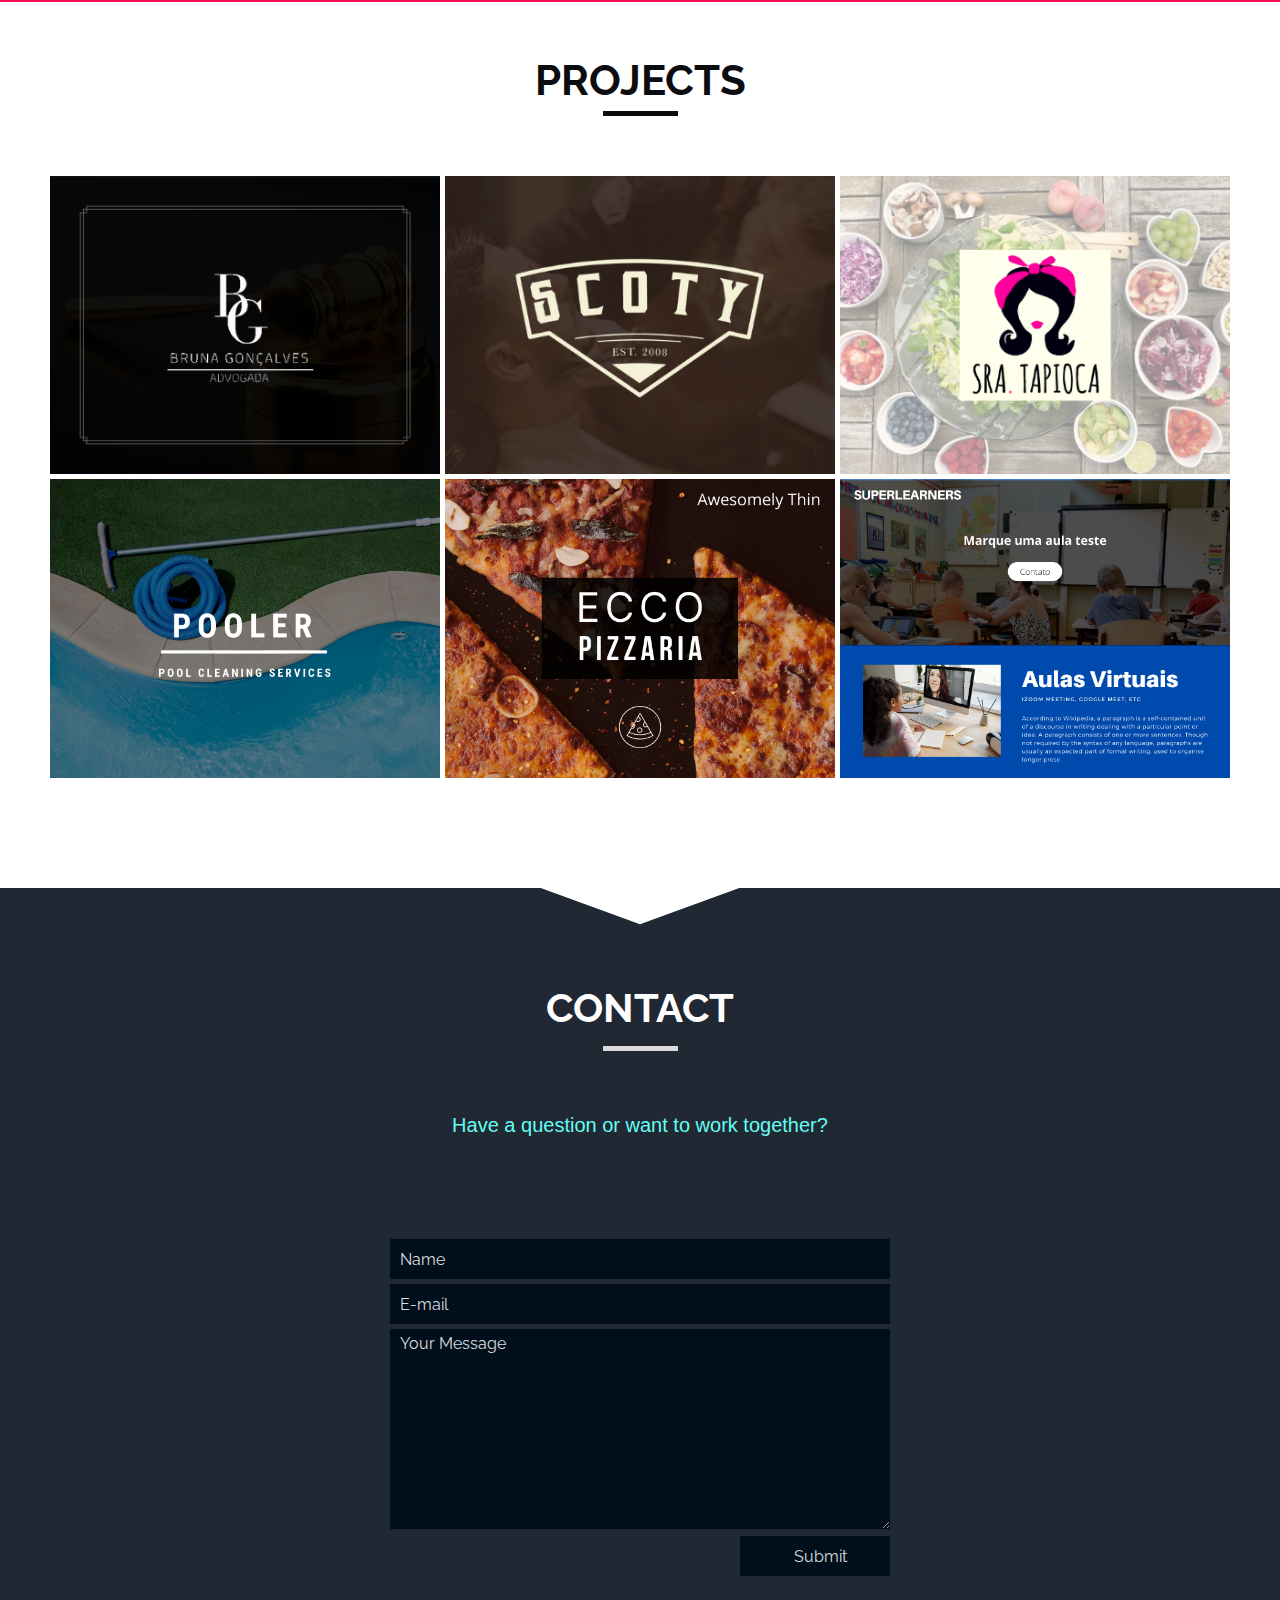
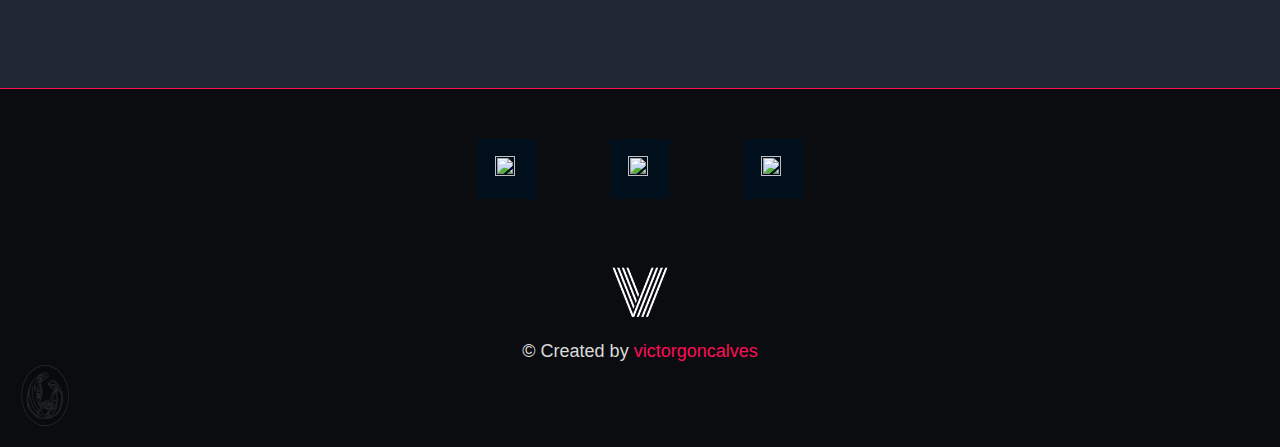
==== wbs-portfolio.htm @ 5a94592d "Add files via upload" ====
<!DOCTYPE html>
<html>

<head>
	<title>Victor Goncalves</title>
	<link rel="icon" href="images/logo2.png" type="image/x-icon">
	<meta charset="utf-8">
	<meta name="viewport" content="width=device-width, initial-scale=1">
	<meta http-equiv="X-UA-Compatible" content="ie=edge">
	<!-- LOCAL STYLES -->
	<link rel="stylesheet" type="text/css" href="CSS/portfolio-styles.css">
	<!-- HOSTED STYLES -->
	<link
		href="https://fonts.googleapis.com/css2?family=Raleway:ital,wght@0,400;0,600;0,800;0,900;1,400;1,600;1,800;1,900&display=swap"
		rel="stylesheet">
	<link rel="stylesheet" href="https://cdnjs.cloudflare.com/ajax/libs/animate.css/3.5.2/animate.min.css">
	<!-- HOSTED SCRIPTS -->
	<script src="https://cdnjs.cloudflare.com/ajax/libs/jquery/3.5.1/jquery.min.js"></script>
	<!-- LOCAL SCRIPTS -->
	<script defer src="JS/index.js"></script>
	
</head>

<body>
	<!-- NAV BAR -->
	<div id="navbar" class="div-nav-bar">
		<a class="anchor-img" href="#welcome-section"><img class="nav-logo animated fadeIn" src="images/logo2.png"></a>
		<nav id="nav-bar" class="nav">
			<ul class="nav-list">
				<li><a class="nav-btn" href="index.htm">HOME</a></li>
				<li><a class="nav-btn" href="#contact-section">CONTACT</a></li>
			</ul>
		</nav>
	</div>
	<!-- PROJECTS SECTION -->
	<section id="projects-section" class="projects-section">
		<h2 class="projects-section-header animated fadeInLeft">PROJECTS</h2>
		<div class="projects-title-bar animated fadeInRight"></div>
		<div class="projects-grid">
			<div class="project-container animated fadeInUp">
				<img class="project-image" src="images/bgadvogada.png" />
				<div class="overlay">
					<div class="project-tile">
						<a class="project-desc">Bruna Advogada</a>
						<p class="project-language">Attorney Website</p>
						<button data-modal-target="#modal" class="project-more-btn">Check it Out</button>
					</div>
				</div>
			</div>
			<div class="project-container animated fadeInDown" >
				<img class="project-image"
					src="images/scoty.png" />
				<div class="overlay">
					<div class="project-tile">
						<a class="project-desc">Scoty Barber</a>
						<p class="project-language">Barber Academy Website</p>
						<button data-modal-target="#modal-one" class="project-more-btn">Check It Out</button>
					</div>
				</div>
			</div>
			<div class="project-container animated fadeInRight">
				<img class="project-image"
					src="images/sratapioca.png" />
				<div class="overlay">
					<div class="project-tile">
						<a class="project-desc">Sra. Tapioca</a>
						<p class="project-language">Tapioca Menu & Service for Your Events</p>
						<button data-modal-target="#modal-two" class="project-more-btn">Check It Out</button>
					</div>
				</div>
			</div>
			<div class="project-container animated fadeInLeft">
				<img class="project-image"
					src="images/pooler.png" />
				<div class="overlay">
					<div class="project-tile">
						<a class="project-desc">Pooler</a>
						<p class="project-language">Pool Cleaning Services</p>
						<button data-modal-target="#modal-three" class="project-more-btn">Check It Out</button>
					</div>
				</div>
			</div>
			<div class="project-container animated fadeInUp">
				<img class="project-image"
					src="images/ecco.png" />
				<div class="overlay">
					<div class="project-tile">
						<a class="project-desc">Ecco Pizzaria</a>
						<p class="project-language"> Pizzeria restaurant & delivery</p>
						<button data-modal-target="#modal-four" class="project-more-btn">Check It Out</button>
					</div>
				</div>
			</div>
			<div class="project-container animated fadeIn">
				<img class="project-image"
					src="images/prof.png" />
				<div class="overlay">
					<div class="project-tile">
						<a class="project-desc">SuperLearners</a>
						<p class="project-language">Tutoring Services</p>
						<button data-modal-target="#modal-five" class="project-more-btn">Check It Out</button>
					</div>
				</div>
			</div>
			<!--<div class="project-container animated fadeInDown">
				<img class="project-image"
					src="images/scoutive.png" />
				<div class="overlay">
					<div class="project-tile">
						<a class="project-desc">Scoutive</a>
						<p class="project-language">Player Performance Analysis</p>
						<button data-modal-target="#modal-six" class="project-more-btn">Check It Out</button>
					</div>
				</div>
			</div>
			<div class="project-container animated fadeInUp">
				<img class="project-image"
					src="images/scrummer.png" />
				<div class="overlay">
					<div class="project-tile">
						<a class="project-desc">Scrummer</a>
						<p class="project-language">Scrum Board</p>
						<button data-modal-target="#modal-seven" class="project-more-btn">LEARN MORE</button>
					</div>
				</div>
			</div>
			<div class="project-container animated fadeInRight">
				<img class="project-image"
					src="images/foocal.png" />
				<div class="overlay">
					<div class="project-tile">
						<a class="project-desc">FooCal</a>
						<p class="project-language">Calories Tracking System</p>
						<button data-modal-target="#modal-eight" class="project-more-btn">LEARN MORE</button>
					</div>
				</div>
			</div>-->
		</div>
	</section>
	<!-- CONTACT SECTION -->
	<section id="contact-section" class="contact-section">
		<div class="contact-section-header">
			<h2 class="contact-title animated fadeInLeft">CONTACT</h2>
			<div class="contact-title-bar animated fadeInLeft"></div>
			<p class="contact-text animated fadeInUp">Have a question or want to work together?</p>
		</div>
		<div class="survey-container">
			<form id="contact-form" action="https://formspree.io/mjvaware"
			method="POST">
				<input id="name" class="contact-name animated fadeInLeft slow" type="text" name="Name" placeholder="Name"><br>
				<input id="email" class="contact-email animated fadeInRight slow" type="email" name="_replyto" placeholder="E-mail"><br>
				<textarea id="textarea" class="contact-textarea animated fadeInUp slow" name="message" placeholder="Your Message"></textarea><br>
				<button id="my-form-button">Submit</button>
				<p id="my-form-status"></p>
			</form>
		</div>
	</section>
	<!-- MODALS (POP-UPS) -->
	<div class="modal" id="modal">
		<div class="modal-img">
			<img class="project-image"
				src="https://media.giphy.com/media/EBnTOYz5LFZesguqtI/giphy.gif" />
		</div>
		<div class="modal-header">
			<div class="modal-title">Bruna Advogada</div>
			<button data-close-btn class="modal-close-btn">&times;</button>
		</div>
		<div class="modal-subtitle">Legal Services</div>
		<div class="modal-body">
			<p>Professional website for a lawyer.
			</p>
			<!--<button class="modal-body-btn">GET IN TOUCH</button>-->
		</div>
	</div>
	<div class="modal" id="modal-one">
		<div class="modal-img">
			<img class="project-image"
				src="https://media.giphy.com/media/EBnTOYz5LFZesguqtI/giphy.gif" />
		</div>
		<div class="modal-header">
			<div class="modal-title">Scoty Barber</div>
			<button data-close-btn class="modal-close-btn">&times;</button>
		</div>
		<div class="modal-subtitle">Barber Academy</div>
		<div class="modal-body">
			<p>Barber academy website.
			</p>
			<!--<button class="modal-body-btn">GET IN TOUCH</button>-->
		</div>
	</div>
	<div class="modal" id="modal-two">
		<div class="modal-img">
			<img class="project-image"
				src="https://media.giphy.com/media/EBnTOYz5LFZesguqtI/giphy.gif" />
		</div>
		<div class="modal-header">
			<div class="modal-title">Sra Tapioca</div>
			<button data-close-btn class="modal-close-btn">&times;</button>
		</div>
		<div class="modal-subtitle">Catering Services</div>
		<div class="modal-body">
			<p>Small business catering services.</p>
			<!--<button class="modal-body-btn">GET IN TOUCH</button>-->
		</div>
	</div>
	<div class="modal" id="modal-three">
		<div class="modal-img">
			<img class="project-image"
				src="https://media.giphy.com/media/EBnTOYz5LFZesguqtI/giphy.gif" />
		</div>
		<div class="modal-header">
			<div class="modal-title">Pooler</div>
			<button data-close-btn class="modal-close-btn">&times;</button>
		</div>
		<div class="modal-subtitle">Pool Cleaning Services</div>
		<div class="modal-body">
			<p>Pool cleaning services company website.</p>
			<!--<button class="modal-body-btn">GET IN TOUCH</button>-->
		</div>
	</div>
	<div class="modal" id="modal-four">
		<div class="modal-img">
			<div class="mySlides fade">
				<div class="number-text">1/4</div>
				<img src="images/ecco1.png" style="width:100%">
			</div>
			<div class="mySlides fade">
				<div class="number-text">2/4</div>
				<img src="images/ecco2.png" style="width:100%">
			</div>
			<div class="mySlides fade">
				<div class="number-text">3/4</div>
				<img src="images/ecco4.png" style="width:100%">
			</div>
			<a class="prev" onclick="plusSlides(-1)">&#10094;</a>
			<a class="next" onclick="plusSlides(1)">&#10095;</a>
		</div>
		<div class="modal-header">
			<div><a href="#" class="modal-title">Ecco Pizzaria</a></div>
			<button data-close-btn class="modal-close-btn">&times;</button>
		</div>
		<div class="modal-subtitle">Pizzaria Website</div>
		<div class="modal-body">
			<p>Small pizzeria website.</p>
			<!--<button class="modal-body-btn">Check It Out</button>
			<button class="modal-body-btn">Source Code</button>-->
		</div>
	</div>
	<div class="modal" id="modal-five">
		<div class="modal-img">
			<img class="project-image" src='https://media.giphy.com/media/EBnTOYz5LFZesguqtI/giphy.gif' />
		</div>
		<div class="modal-header">
			<div class="modal-title">SuperLearners</div>
			<button data-close-btn class="modal-close-btn">&times;</button>
		</div>
		<div class="modal-subtitle">Tutoring Services</div>
		<div class="modal-body">
			<p>Tutoring services company website.</p>
			<!--<button class="modal-body-btn">GET IN TOUCH</button>-->
		</div>
	</div>
	<!--<div class="modal" id="modal-six">
		<div class="modal-img">
			<img class="project-image" src='https://media.giphy.com/media/l0HTZ3imVsNCV3GXm/giphy.gif' />
		</div>
		<div class="modal-header">
			<div class="modal-title">Example</div>
			<button data-close-btn class="modal-close-btn">&times;</button>
		</div>
		<div class="modal-subtitle">Example Platform</div>
		<div class="modal-body">
			<p>Lorem ipsum dolor sit amet, consectetur adipisicing elit. Nam molestias natus culpa ullam corporis,
				mollitia illo libero voluptatibus ad placeat. Id sequi repellendus deleniti dolore tenetur, quae
				similique cum consectetur!
			</p>
			<button class="modal-body-btn">GET IN TOUCH</button>
		</div>
	</div>
	<div class="modal" id="modal-seven">
		<div class="modal-img">
			<img class="project-image" src='https://media.giphy.com/media/l0HTZ3imVsNCV3GXm/giphy.gif' />
		</div>
		<div class="modal-header">
			<div class="modal-title">Example</div>
			<button data-close-btn class="modal-close-btn">&times;</button>
		</div>
		<div class="modal-subtitle">Example Platform</div>
		<div class="modal-body">
			<p>Lorem ipsum dolor sit amet, consectetur adipisicing elit. Nam molestias natus culpa ullam corporis,
				mollitia illo libero voluptatibus ad placeat. Id sequi repellendus deleniti dolore tenetur, quae
				similique cum consectetur!
			</p>
			<button class="modal-body-btn">GET IN TOUCH</button>
		</div>
	</div>
	<div class="modal" id="modal-eight">
		<div class="modal-img">
			<img class="project-image" src='https://media.giphy.com/media/l0HTZ3imVsNCV3GXm/giphy.gif' />
		</div>
		<div class="modal-header">
			<div class="modal-title">Example</div>
			<button data-close-btn class="modal-close-btn">&times;</button>
		</div>
		<div class="modal-subtitle">Example Platform</div>
		<div class="modal-body">
			<p>Lorem ipsum dolor sit amet, consectetur adipisicing elit. Nam molestias natus culpa ullam corporis,
				mollitia illo libero voluptatibus ad placeat. Id sequi repellendus deleniti dolore tenetur, quae
				similique cum consectetur!
			</p>
			<button class="modal-body-btn">GET IN TOUCH</button>
		</div>
	</div>-->
	<div class="" id="modal-overlay"></div>

	<!-- FOOTER SECTION -->
	<footer>
		<div class="profile-div">
			<div id="profile-link" class="square">
				<a class="sm-icons" href="https://codepen.io/goncalvesvictor0"><img
						src="https://i.postimg.cc/yN6JMm7f/codepen.png"></a>
			</div>
			<div id="profile-link" class="square">
				<a class="sm-icons" href="https://github.com/victorgdev"><img
						src="https://i.postimg.cc/9fx4CDMc/github.png"></a>
			</div>
			<div id="profile-link" class="square">
				<a class="sm-icons" href="https://www.linkedin.com/in/victor-goncalves-mba-75829041/"><img
						src="https://i.postimg.cc/4dmYdX7V/lin.png"></a>
			</div>
		</div>
		<a class="anchor-img" href="#welcome-section"><img class="footer-logo animated fadeIn"
			src="images/logo2.png"></a>
			<p>&copy; Created by<a class="footer-name" href="#welcome-section"> victorgoncalves</a></p>
			<img id="holy" src="images/holyfam.png" />
	</footer>
	<!-- SCRIPTS -->
	<script src="JS/modal.js"></script>
</body>
</html>
---- CSS/portfolio-styles.css ----
/* CUSTOM RULES  */

:root {
	--main-grey: #DBDBDB;
	--main-lightblue: #66fcf1;
	--main-blue: #45a29e;
	--main-darkgray: #1f2833;
	--main-black: #0b0c10;
	--main-red: #FF0D55;
}

/* BASE RESET */

* {
	margin: 0;
	padding: 0;
}

/* BOX & FONT SIZING */

*,
*::before,
*::after {
	box-sizing: inherit;
}

html {
	box-sizing: border-box;

/* Default document font size = 16px, 1rem = 16px, 100% = 16px
* (100% / 16px) * 10 = 62.5%, 1rem = 10px, 62.5% = 10px
*/
	font-size: 62.5%;
	scroll-behavior: smooth;
}

/* 1200px / 16px = 75em */
@media (max-width: 75em) {
	html {
		font-size: 60%;
	}
}

/* 980px / 16px = 61.25em */
@media (max-width: 61.25em) {
	html {
		font-size: 58%;
	}
}

/* 460px / 16px = 28.75em */
@media (max-width: 28.75em) {
	html {
		font-size: 55%;
	}
}

/* BASE STYLES */

body {
	font-family: 'Poppins', sans-serif;
	font-size: 1.8rem;
	/* 18px */
	font-weight: 400;
	line-height: 1.4;
	color: var(--main-black);
	background: var(--main-grey);
}

h1,
h2 {
	font-family: 'Raleway', sans-serif;
	font-weight: 700;
	text-align: center;
}

h1 {
	font-size: 6rem;
}

h2 {
	font-size: 4.2rem;
}

ul {
	list-style: none;
}

a {
	text-decoration: none;
	color: white;
}

img {
	display: block;
	width: 100%;
}

/* MAIN NAVIGATION BAR */

.div-nav-bar {
	display: flex;
	position: fixed;
	top: 0;
	width: 100%;
	height: 68px;
	background: rgb(1, 15, 28);
	border-bottom: 2px solid #66fcf1;
	z-index: 10;
	transform: translate(0, -180px);
	transition: all .5s ease-in-out;
}

.nav {
	display: flex;
	align-items: center;
	justify-content: flex-end;
	top: 0;
	left: 0;
	width: 100%;
	background: transparent;
	z-index: 10;
}

.nav-list {
	display: flex;
	margin-right: 2rem;
}

@media (max-width: 28.75em) {
	.nav {
		justify-content: center;
	}

	.nav-list {
		margin: 0 1rem;
	}
}

.nav-list a {
	display: block;
	font-size: 2.2rem;
	padding: 2rem;
}

.nav-list a:hover {
	color: var(--main-black);
	background: var(--main-red);
	transition: all .5s ease-in-out;
}

.anchor-img {
	display: flex;
	position: relative;
	justify-content: center;
	align-items: center;
}

.nav-logo {
	display: flex;
	position: relative;
	justify-content: center;
	text-align: center;
	left: 0;
	height: 60px;
	width: auto;
	padding-left: 20px;
	z-index: 10;
}

.nav-logo:hover {
	animation: pulse;
	animation-duration: 1s;
}


/* PROJECTS SECTION */

.projects-section {
	display: block;
	position: relative;
	width: 100%;
	height: auto;
	text-align: center;
	padding: 5rem;
	background: white;
	border-top: 2px solid var(--main-red);
}

.projects-section-header {
	max-width: 640px;
	margin: 0 auto 0 auto;
	color: var(--main-black);
}

.projects-title-bar {
	display: block;
	position: relative;
	margin: 0 auto;
	margin-bottom: 60px;
	width: 7.5rem;
	height: .5rem;
	background: var(--main-black);
}

@media (max-width: 28.75em) {
	.projects-section-header {
		font-size: 4rem;
	}
}

/* "Automagic" image grid using no media queries */

.projects-grid {
	display: grid;
	grid-template-columns: repeat(auto-fit, minmax(320px, 1fr));
	grid-template-rows: 1fr 1fr;
	grid-gap: .5rem;
	width: 100%;
	max-width: 1280px;
	margin: 0 auto;
	margin-bottom: 6rem;
}

@media (max-width: 30.625em) {
	.projects-section {
		padding: 6rem 1rem;
	}

	.projects-grid {
		grid-template-columns: 1fr;
	}
}

.project-container {
	position: relative;
	text-align: center;
	color: white;
	width: 100%;
	height: 100%;
	z-index: 5;
}

.project-image {
	height: 100%;
	width: 100%;
	object-fit: cover;
}

.project-tile {
	position: absolute;
	color: var(--main-black);
	font-size: 2.5rem;
	font-weight: 500;
	padding: 2rem 0.5rem;
	top: 50%;
	left: 50%;
	-webkit-transform: translate(-50%, -50%);
	-ms-transform: translate(-50%, -50%);
	transform: translate(-50%, -50%);
}

.overlay {
	position: absolute;
	top: 0;
	bottom: 0;
	left: 0;
	right: 0;
	height: 100%;
	width: 100%;
	opacity: 0;
	transition: .5s ease;
	background: white;
}

.project-container:hover .overlay {
	opacity: .95;
	animation: pulse;
	animation-duration: 1s;
	z-index: 2;
}

.project-container:hover .project-language {
	animation: zoomIn;
	animation-duration: 1s;
}

.project-container:hover .project-desc {
	animation: fadeInDown;
	animation-duration: 1.5s;
}

.project-more-btn:hover {
	background: var(--main-red);
	animation: pulse;
	animation-duration: 1s;
}

.project-desc {
	font-family: 'Raleway', sans-serif;
	font-weight: bold;
	font-size: 2.5rem;
	color: var(--main-black);
	text-align: center;
}

.project-language {
	text-align: center;
	color: var(--main-red);
	font-family: 'Raleway', sans-serif;
	font-size: 1.7rem;
}

.project-more-btn {
	width: 150px;
	height: 50px;
	margin-top: 60%;
	font-family: 'Raleway', sans-serif;
	background: transparent;
	border: 2px solid var(--main-red);
}

.projects-section::before,
.projects-section::after {
	content: '';
	position: absolute;
	bottom: -1em;
	background: white;
	width: 100px;
	height: 100px;
	z-index: 4;
}

.projects-section::before {
	right: 50%;
	transform: skew(0, 20deg);
}

.projects-section::after {
	left: 50%;
	transform: skew(0, -20deg);
}

/* MODAL STYLES */

.modal {
	font-family: 'Raleway', sans-serif;
	position: fixed;
	min-height: 55vh;
	max-height: 90vh;
	width: 700px;
	max-width: 95%;
	top: 50%;
	left: 50%;
	transform: translate(-50%, -50%) scale(0);
	transition: .2s ease-in-out;
	box-shadow: 13px 13px 20px var(--main-black);
	background: white;
	z-index: 11;
}

.modal.active {
	transform: translate(-50%, -50%) scale(1);
}

.modal-img {
	width: 100%;
	max-height: 380px;
	margin: 0 auto;
	position: relative;
	overflow: hidden;
	object-fit: cover;
}
/* IMG CAROUSEL */

.mySlides {
	display: none;
}

.number-text {
	color: #f2f2f2;
	font-size: 12px;
	padding: 8px 12px;
	position: absolute;
	top: 0;
}
.prev, .next {
	cursor: pointer;
	position: absolute;
	top: 50%;
	width: auto;
	margin-top: -22px;
	padding: 16px;
	color: white;
	font-weight: bold;
	font-size: 4rem;
	transition: 0.6s ease;
	border-radius: 0 3px 3px 0;
	user-select: none;
}

.next {
	right: 0;
	border-radius: 3px 0 0 3px;
}

.prev:hover, .next:hover {
	background-color: rgba(0, 0, 0, 0.8);
}

/* fading animation */
.fade {
	-webkit-animation-name: fade;
	-webkit-animation-duration: 1.5s;
	animation-name: fade;
	animation-duration: 1.5s;
}
  
@-webkit-keyframes fade {
	from {opacity: .4}
	to {opacity: 1}
}
  
@keyframes fade {
	from {opacity: .4}
	to {opacity: 1}
}

.modal-header {
	display: flex;
	justify-content: space-between;
	align-items: center;
	height: 6%;
	padding-right: 3rem;
	border-top: 1px solid var(--main-darkgray);
}

.modal-title {
	font-size: 2rem;
	font-weight: 900;
	color: var(--main-black);
	padding-left: 2rem;
	padding-right: 2rem;
	height: 1rem;
}

.modal-subtitle {
	font-size: 1.5rem;
	font-weight: 600;
	color: var(--main-darkgray);
	padding-left: 2rem;
	padding-bottom: 1rem;
	padding-right: 2rem;
}	

.modal-close-btn {
	cursor: pointer;
	border: none;
	outline: none;
	background: none;
	font-family: 'Raleway', sans-serif;
	font-size: 4rem;
	font-weight: 400;
	color: rgb(155, 155, 155);
}

.modal-body {
	padding-left: 2rem;
	padding-right: 2rem;
}

.modal-body>p {
	padding-bottom: 1.5rem;
	font-size: 1.5rem;
}

.modal-body-btn {
	width: 120px;
	height: 40px;
	font-size: 1.2rem;
	border: none;
	outline: none;
	margin: 0 auto;
	cursor: pointer;
	background: var(--main-red);
	color: var(--main-black);
	margin-bottom: 1.5rem;
	margin-right: 1rem;
}

.modal-body-btn:hover {
	background: transparent;
	color: var(--main-red);
	border: 1px solid var(--main-red);
	transition: all .3s ease-in-out;
}

.modal-icons-container {
	display: flex;
}

.modal-icons {
	width: 50px;
	height: auto;
	margin-left: 3rem;
	margin-right: 3rem;
}

#modal-overlay {
	position: fixed;
	opacity: 0;
	top: 0;
	left: 0;
	bottom: 0;
	right: 0;
	background: rgba(0, 0, 0, 0.8);
	z-index: 10;
	pointer-events: none;
}

#modal-overlay.active {
	pointer-events: all;
	opacity: 1;
}

/* CONTACT SECTION */

.contact-section {
	display: flex;
	position: relative;
	flex-direction: column;
	justify-content: center;
	align-items: center;
	text-align: center;
	width: 100%;
	height: auto;
	min-height: 800px;
	background: var(--main-darkgray);
}

.contact-section-header {
	display: block;
	position: relative;
	margin: 0 auto;
	top: 8rem;
}

.contact-section-header > h2 {
	font-size: 4rem;
	color: white;
}

.contact-title-bar {
	display: block;
	margin: 0 auto;
	margin-top: 10px;
	margin-bottom: 60px;
	width: 7.5rem;
	height: 0.5rem;
	background: var(--main-grey);
}

@media (max-width: 28.75em) {
	.contact-section-header > h2 {
		font-size: 3rem;
	}
}

.contact-section-header> p {
	position: relative;
	color: var(--main-lightblue);
	font-size: 2rem;
	margin-bottom: 10rem;
}

.survey-container {
	display: block;
	position: relative;
	min-width: 350px;
	margin-top: 5rem;
}

/* 768px / 16px = 48em */
@media (min-width: 48em){
	.survey-container {
		min-width: 500px;
		margin-bottom: 10rem;
	}	
}

::placeholder {
	color: var(--main-grey);
}

#name {
	width: 100%;
	height: 40px;
	font-family: 'Raleway', sans-serif;
	font-size: 16px;
	color: var(--main-grey);
	padding-left: 10px;
	margin-top: 30px;
	margin-bottom: 5px;
	background-color: rgb(1, 15, 28);
	border: none;
	outline: none;
}

#email {
	width: 100%;
	height: 40px;
	font-family: 'Raleway', sans-serif;
	font-size: 16px;
	color: var(--main-grey);
	background-color: rgb(1, 15, 28);
	border: none;
	outline: none;
	padding-left: 10px;
	margin-bottom: 5px;
}

#textarea {
	width: 100%;
	height: 200px;
	font-family: 'Raleway', sans-serif;
	font-size: 16px;
	color: var(--main-grey);
	background-color: rgb(1, 15, 28);
	border: none;
	outline: none;
	padding-left: 10px;
	padding-top: 5px;
}

#my-form-button {
	text-align: center;
	width: 30%;
	height: 40px;
	font-size: 16px;
	color: var(--main-grey);
	font-family: 'Raleway', sans-serif;
	float: right;
	background-color: rgb(1, 15, 28);
	border: none;
	padding-left: 10px;
}

#my-form-button:hover {
	color: var(--main-lightblue);
	background-color: transparent;
	border: 2px solid var(--main-lightblue);
}


/* FOOTER SECTION */

footer {
	width: 100%;
	height: auto;
	font-weight: 300;
	display: block;
	justify-content: center;
	padding: 2rem;
	background-color: var(--main-black);
	color: var(--main-grey);
	border-top: 1px solid var(--main-red);
}


.profile-div {
	display: flex;
	justify-content: space-around;
	margin: 0 auto;
	margin-top: 3rem;
	max-width: 400px;
}

.square {
	display: flex;
	width: 60px;
	height: 60px;
	background-color: rgb(1, 15, 28);
	align-items: center;
}

img {
	width: 100%;
	height: 100%;
	object-fit: cover;
}

.sm-icons {
	text-align: center;
	display: inline-block;
	margin-left: 0 auto;
	padding: 1em;
}

.sm-icons:hover {
	background-color: var(--main-red);
	animation: wobble;
	animation-duration: 1s;
	box-shadow: 5px 5px 10px var(--main-black);
}

footer>p {
	margin: 2rem;
	margin: 0;
	background-color: var(--main-black);
	color: var(--main-grey);
	text-align: center;
}

.footer-name {
	color: var(--main-red);
}

.footer-logo {
	display: flex;
	position: relative;
	left: 0;
	height: 70px;
	margin-top: 6rem;
	margin-bottom: 1rem;
	width: auto;
	z-index: 2;
}

.footer-logo:hover {
	animation: pulse;
	animation-duration: 1s;
}

#holy {
	max-width: 50px;
	height: auto;
	opacity: .1;
}

@media (max-width: 28.75em) {
	footer {
		flex-direction: row;
		text-align: center;
	}
}
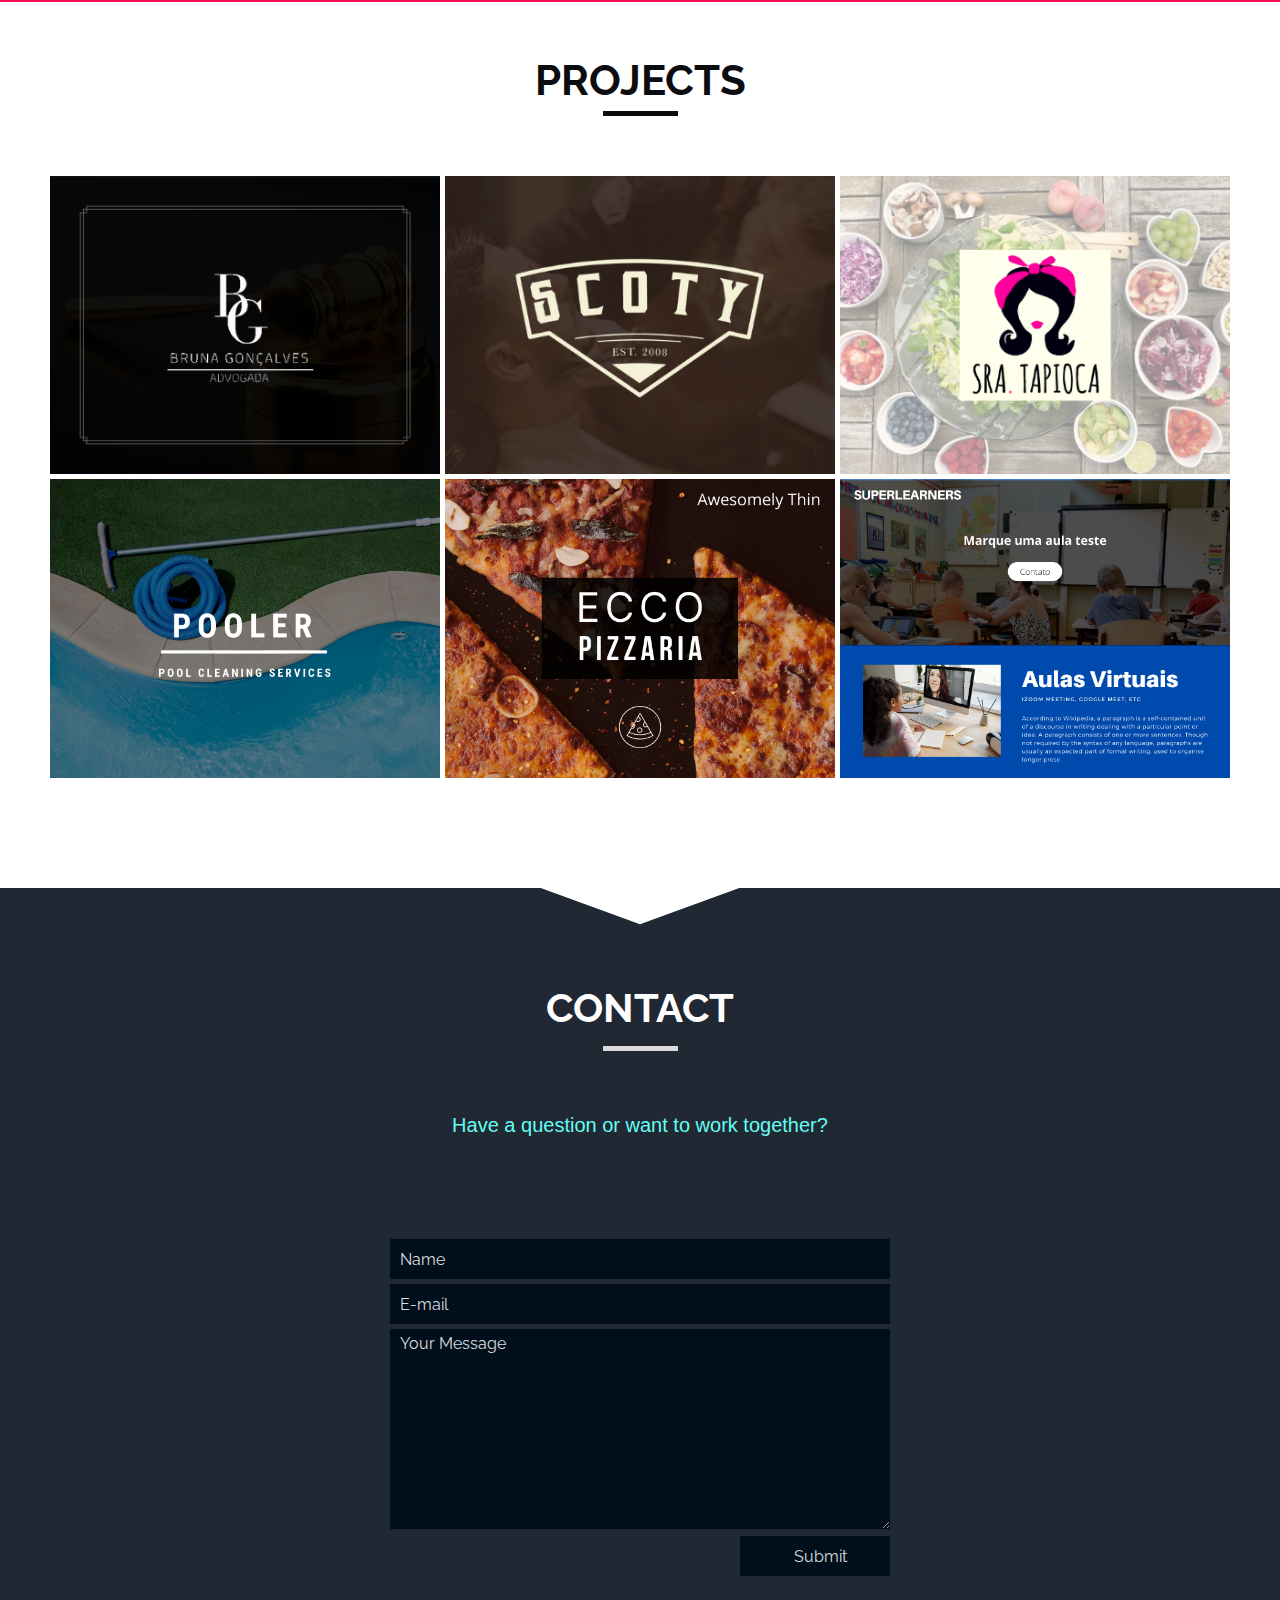
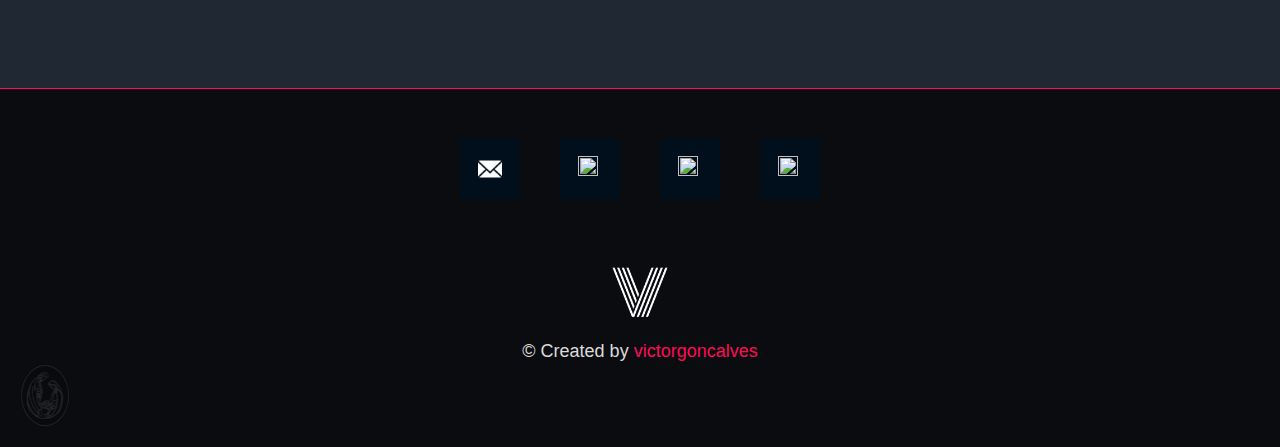
==== commit bdfd9b4a: "about and contact updates" ====
--- a/wbs-portfolio.htm
+++ b/wbs-portfolio.htm
@@ -43,7 +43,7 @@
 					<div class="project-tile">
 						<a class="project-desc">Bruna Advogada</a>
 						<p class="project-language">Attorney Website</p>
-						<button data-modal-target="#modal" class="project-more-btn">Check it Out</button>
+						<button data-modal-target="#modal" class="project-more-btn" href="https://brunagoncalvesadv.github.io/">Check it Out</button>
 					</div>
 				</div>
 			</div>
@@ -317,16 +317,24 @@
 	<footer>
 		<div class="profile-div">
 			<div id="profile-link" class="square">
-				<a class="sm-icons" href="https://codepen.io/goncalvesvictor0"><img
-						src="https://i.postimg.cc/yN6JMm7f/codepen.png"></a>
+				<a class="sm-icons" href="mailto:goncalvesvictor0@gmail.com">
+					<img src="/icons/mail.png">
+				</a>
 			</div>
 			<div id="profile-link" class="square">
-				<a class="sm-icons" href="https://github.com/victorgdev"><img
-						src="https://i.postimg.cc/9fx4CDMc/github.png"></a>
+				<a class="sm-icons" href="https://codepen.io/goncalvesvictor0">
+					<img src="https://i.postimg.cc/yN6JMm7f/codepen.png">
+				</a>
 			</div>
 			<div id="profile-link" class="square">
-				<a class="sm-icons" href="https://www.linkedin.com/in/victor-goncalves-mba-75829041/"><img
-						src="https://i.postimg.cc/4dmYdX7V/lin.png"></a>
+				<a class="sm-icons" href="https://github.com/victorgdev">
+					<img src="https://i.postimg.cc/9fx4CDMc/github.png">
+				</a>
+			</div>
+			<div id="profile-link" class="square">
+				<a class="sm-icons" href="https://www.linkedin.com/in/victor-goncalves-mba-75829041">
+					<img src="https://i.postimg.cc/4dmYdX7V/lin.png">
+				</a>
 			</div>
 		</div>
 		<a class="anchor-img" href="#welcome-section"><img class="footer-logo animated fadeIn"
